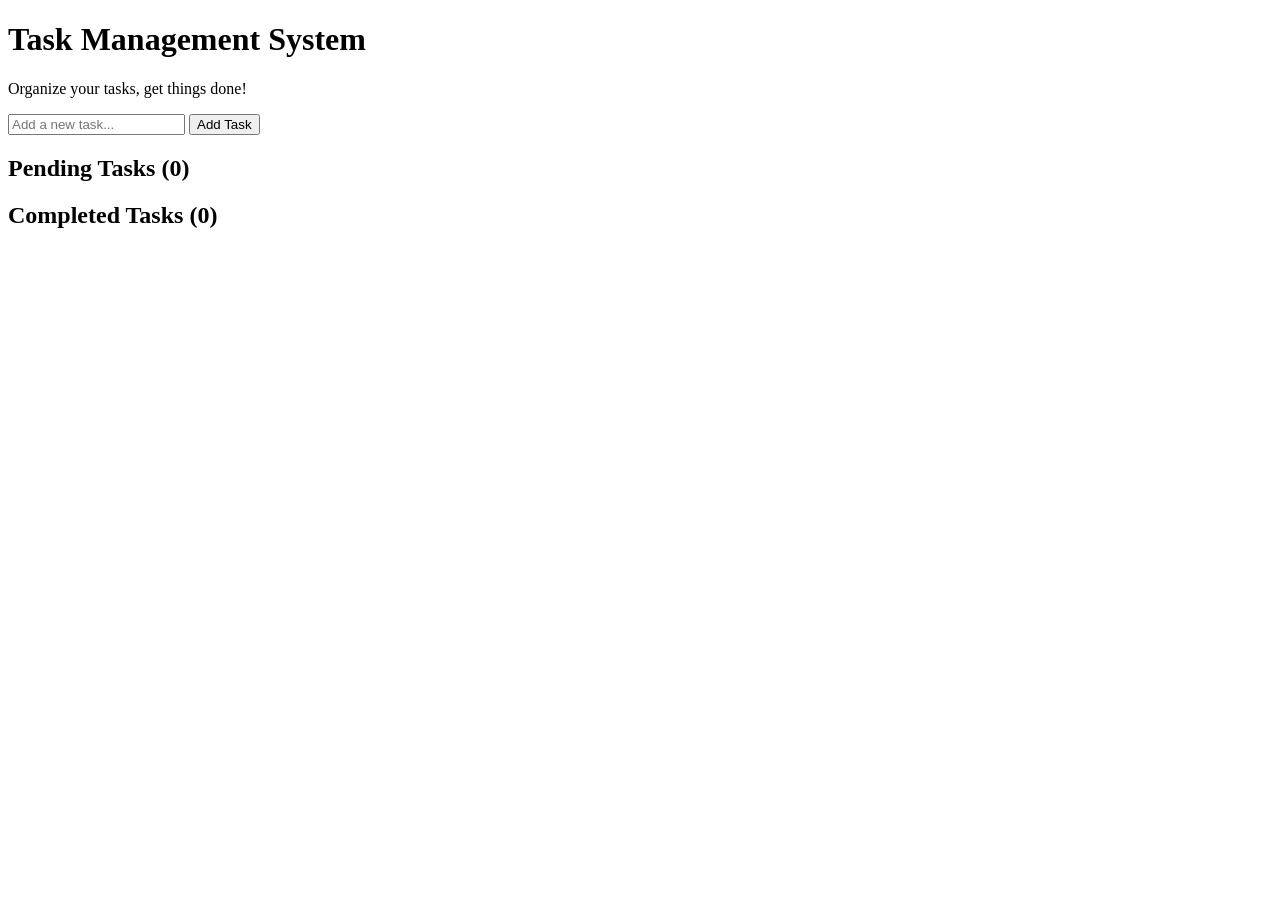
==== WebDev-L2-ToDowebapp/index.html @ 3a1c0ed0 "Create index.html" ====
<!DOCTYPE html>
<html lang="en">
<head>
    <meta charset="UTF-8">
    <meta name="viewport" content="width=device-width, initial-scale=1.0">
    <title>Task Management System</title>
    <link rel="stylesheet" href="style.css">
</head>
<body>

<div class="container">
    <h1>Task Management System</h1>
    <p>Organize your tasks, get things done!</p>

    <div class="task-input">
        <input type="text" id="taskInput" placeholder="Add a new task...">
        <button id="addBtn">Add Task</button>
    </div>

    <div class="task-lists">

        <!-- Pending Tasks -->
        <div class="task-box">
            <h2>Pending Tasks <span id="pendingCount">(0)</span></h2>
            <ul id="pendingList"></ul>
        </div>

        <!-- Completed Tasks -->
        <div class="task-box">
            <h2>Completed Tasks <span id="completedCount">(0)</span></h2>
            <ul id="completedList"></ul>
        </div>

    </div>
</div>

<script src="script.js"></script>
</body>
</html>
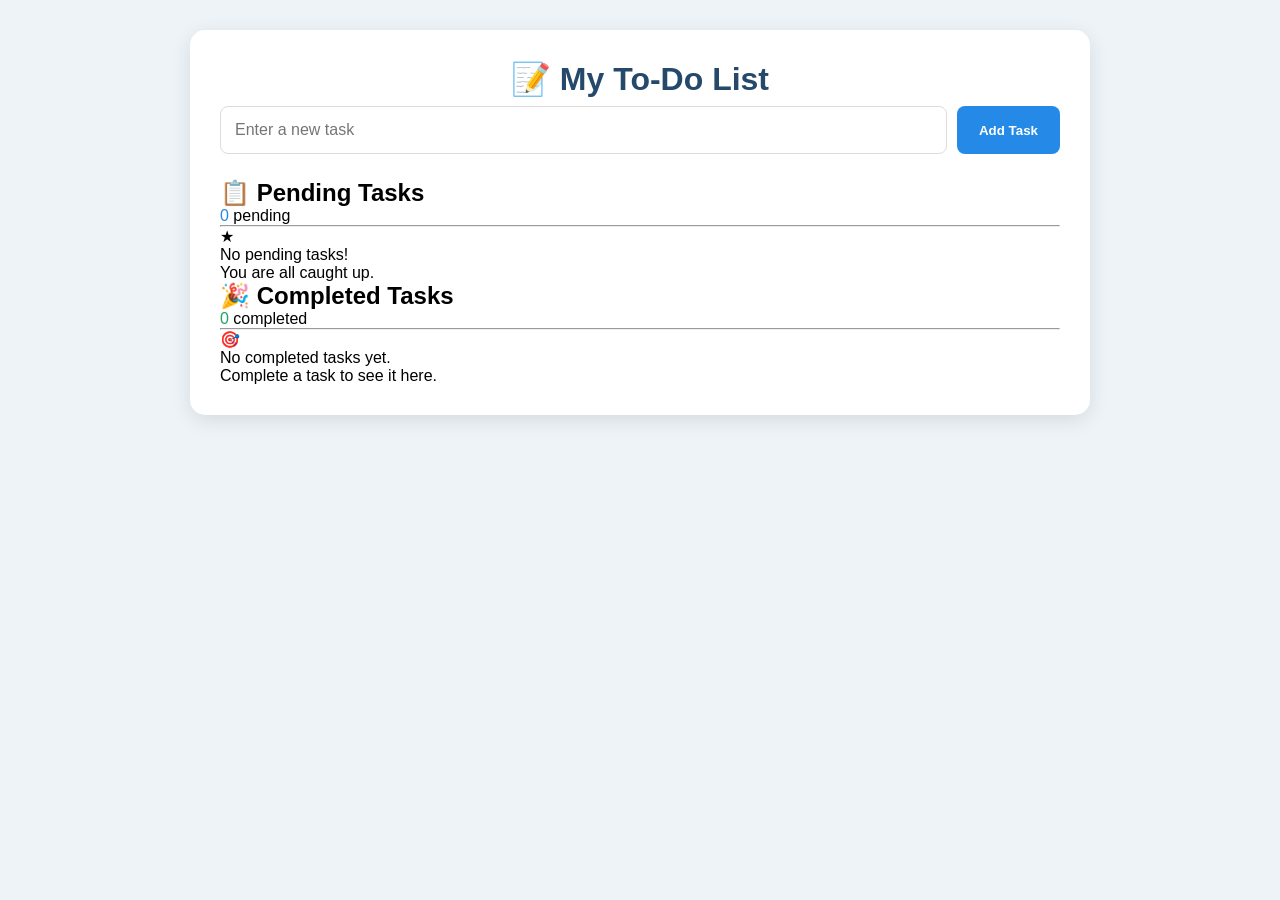
==== commit d697686c: "Create index.html" ====
--- a/WebDev-L2-ToDowebapp/index.html
+++ b/WebDev-L2-ToDowebapp/index.html
@@ -3,37 +3,60 @@
 <head>
     <meta charset="UTF-8">
     <meta name="viewport" content="width=device-width, initial-scale=1.0">
-    <title>Task Management System</title>
+    <title>To-Do Web App</title>
     <link rel="stylesheet" href="style.css">
 </head>
+
 <body>
 
-<div class="container">
-    <h1>Task Management System</h1>
-    <p>Organize your tasks, get things done!</p>
+    <div class="container">
 
-    <div class="task-input">
-        <input type="text" id="taskInput" placeholder="Add a new task...">
-        <button id="addBtn">Add Task</button>
+        <h1>📝 My To-Do List</h1>
+
+        <!-- Add Task -->
+        <div class="task-input">
+            <input type="text" id="taskInput" placeholder="Enter a new task">
+            <button id="addBtn">Add Task</button>
+        </div>
+
+        <!-- Pending Tasks -->
+        <section class="task-section pending-section">
+            <h2>📋 Pending Tasks</h2>
+            <div class="count pending-count">
+                <span id="pendingCount">0</span> pending
+            </div>
+
+            <hr>
+
+            <div id="pendingTasks"></div>
+
+            <div id="pendingEmpty" class="empty-state">
+                <div class="star">★</div>
+                <p>No pending tasks!</p>
+                <span>You are all caught up.</span>
+            </div>
+        </section>
+
+        <!-- Completed Tasks -->
+        <section class="task-section completed-section">
+            <h2>🎉 Completed Tasks</h2>
+            <div class="count completed-count">
+                <span id="completedCount">0</span> completed
+            </div>
+
+            <hr>
+
+            <div id="completedTasks"></div>
+
+            <div id="completedEmpty" class="empty-state">
+                <div class="target">🎯</div>
+                <p>No completed tasks yet.</p>
+                <span>Complete a task to see it here.</span>
+            </div>
+        </section>
+
     </div>
 
-    <div class="task-lists">
-
-        <!-- Pending Tasks -->
-        <div class="task-box">
-            <h2>Pending Tasks <span id="pendingCount">(0)</span></h2>
-            <ul id="pendingList"></ul>
-        </div>
-
-        <!-- Completed Tasks -->
-        <div class="task-box">
-            <h2>Completed Tasks <span id="completedCount">(0)</span></h2>
-            <ul id="completedList"></ul>
-        </div>
-
-    </div>
-</div>
-
-<script src="script.js"></script>
+    <script src="script.js"></script>
 </body>
 </html>
--- a/WebDev-L2-ToDowebapp/style.css
+++ b/WebDev-L2-ToDowebapp/style.css
@@ -0,0 +1,148 @@
+* {
+    box-sizing: border-box;
+    margin: 0;
+    padding: 0;
+}
+
+body {
+    font-family: Arial, sans-serif;
+    background: #eef3f8;
+    padding: 30px;
+}
+
+.container {
+    max-width: 900px;
+    margin: auto;
+    background: white;
+    padding: 30px;
+    border-radius: 15px;
+    box-shadow: 0 5px 20px rgba(0,0,0,0.1);
+}
+
+h1 {
+    text-align: center;
+    color: #24496b;
+    margin-bottom: 8px;
+}
+
+.container > p {
+    text-align: center;
+    color: #777;
+    margin-bottom: 25px;
+}
+
+.task-input {
+    display: flex;
+    gap: 10px;
+    margin-bottom: 25px;
+}
+
+.task-input input {
+    flex: 1;
+    padding: 14px;
+    border: 1px solid #ddd;
+    border-radius: 8px;
+    font-size: 16px;
+}
+
+.task-input button {
+    padding: 14px 22px;
+    border: none;
+    border-radius: 8px;
+    background: #2589e8;
+    color: white;
+    cursor: pointer;
+    font-weight: bold;
+}
+
+.task-input button:hover {
+    background: #176dbd;
+}
+
+.task-lists {
+    display: grid;
+    grid-template-columns: 1fr 1fr;
+    gap: 20px;
+}
+
+.task-box {
+    background: #f8fbff;
+    padding: 20px;
+    border-radius: 12px;
+    border: 1px solid #e0e7ef;
+}
+
+.task-box h2 {
+    margin-bottom: 15px;
+    color: #263d52;
+}
+
+#pendingCount {
+    color: #2589e8;
+}
+
+#completedCount {
+    color: #20a464;
+}
+
+ul {
+    list-style: none;
+}
+
+.task {
+    background: white;
+    padding: 15px;
+    margin-bottom: 12px;
+    border-radius: 8px;
+    border: 1px solid #ddd;
+}
+
+.task-title {
+    font-weight: bold;
+    margin-bottom: 6px;
+}
+
+.task-time {
+    font-size: 12px;
+    color: #777;
+    margin-bottom: 12px;
+}
+
+.task button {
+    border: none;
+    padding: 7px 12px;
+    border-radius: 5px;
+    cursor: pointer;
+    margin-right: 5px;
+    color: white;
+}
+
+.complete-btn {
+    background: #20a464;
+}
+
+.edit-btn {
+    background: #2589e8;
+}
+
+.delete-btn {
+    background: #e53935;
+}
+
+.undo-btn {
+    background: #f0a000;
+}
+
+.task button:hover {
+    opacity: 0.85;
+}
+
+@media (max-width: 700px) {
+    .task-lists {
+        grid-template-columns: 1fr;
+    }
+
+    .task-input {
+        flex-direction: column;
+    }
+}
